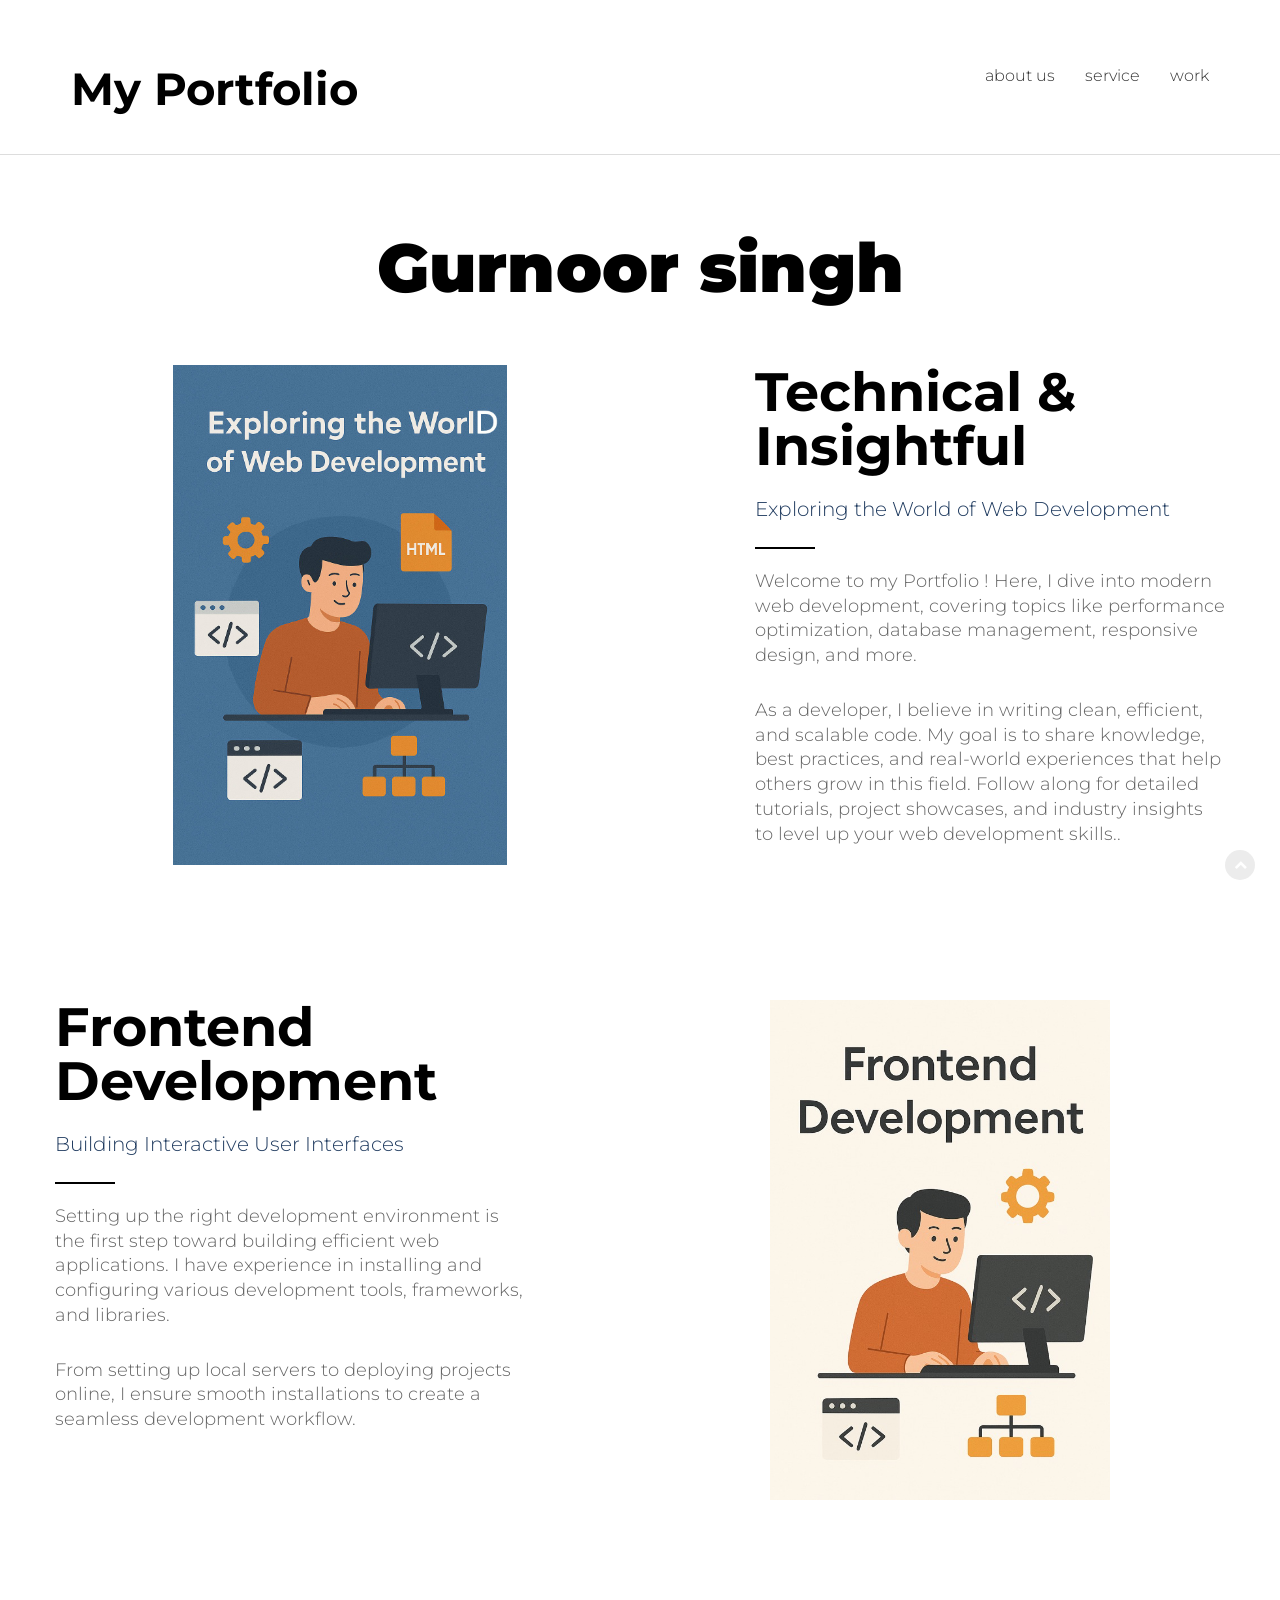
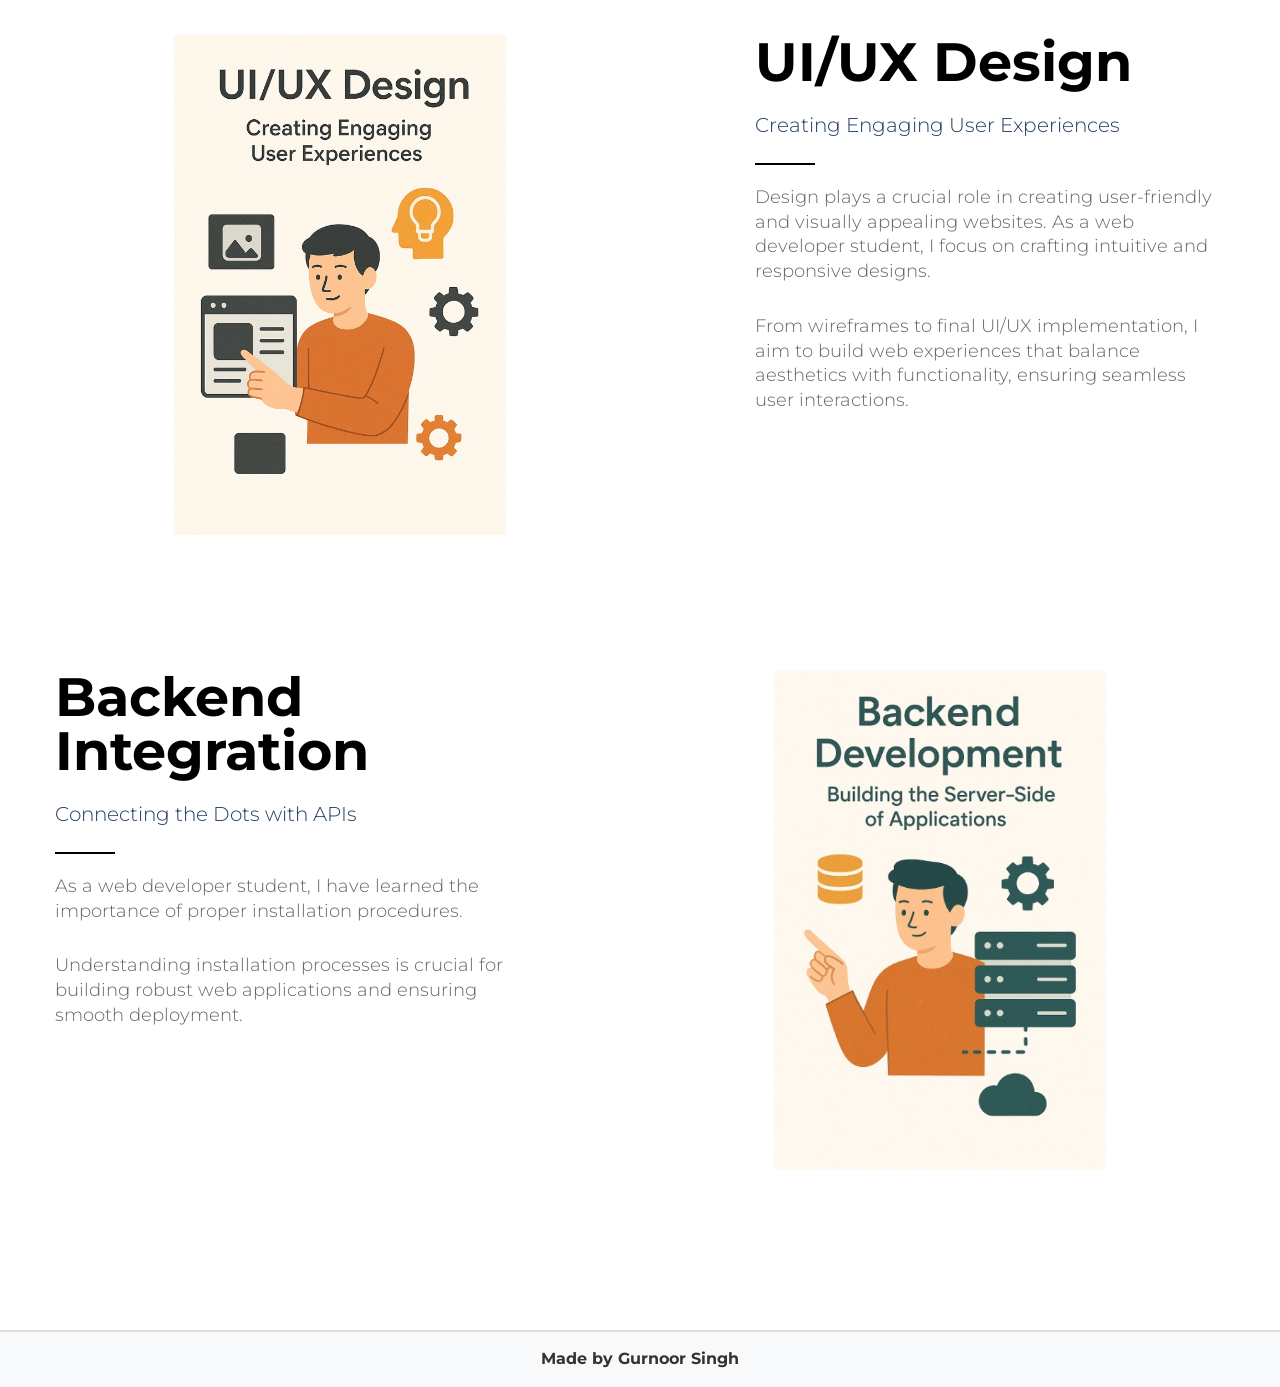
==== index.html @ 8ad8fe68 "inmitial command" ====
<!doctype html>
 <head>
        <meta charset="utf-8">
        <meta http-equiv="X-UA-Compatible" content="IE=edge,chrome=1">
        <title>My Portfolio</title>
        <meta name="description" content="">
        <meta name="viewport" content="width=device-width, initial-scale=1">
        <link rel="apple-touch-icon" href="apple-touch-icon.png">
        <link href="https://fonts.googleapis.com/css?family=Montserrat:400,700" rel="stylesheet">

        <link rel="stylesheet" href="assets/css/fonticons.css">
        <link rel="stylesheet" href="assets/css/slider-pro.css">
        <link rel="stylesheet" href="assets/css/font-awesome.min.css">
        <link rel="stylesheet" href="assets/css/bootstrap.min.css">
>
        <link rel="stylesheet" href="assets/css/plugins.css" />
        <link rel="stylesheet" href="assets/css/style.css">
       <link rel="stylesheet" href="assets/css/responsive.css" />

        <script src="assets/js/vendor/modernizr-2.8.3-respond-1.4.2.min.js"></script>
    </head>
    <body data-spy="scroll" data-target=".navbar-collapse">
       
        <div class='preloader'><div class='loaded'>&nbsp;</div></div>
        <header id="main_menu" class="header navbar-fixed-top">            
            <div class="main_menu_bg">
                <div class="container">
                    <div class="row">
                        <div class="nave_menu">
                            <nav class="navbar navbar-default" id="navmenu">
                                <div class="container-fluid">
                         
                                    <div class="navbar-header">
                                        <button type="button" class="navbar-toggle collapsed" data-toggle="collapse" data-target="#bs-example-navbar-collapse-1" aria-expanded="false">
                                            <span class="sr-only">Toggle navigation</span>
                                            <span class="icon-bar"></span>
                                            <span class="icon-bar"></span>
                                            <span class="icon-bar"></span>
                                        </button>
                                        <a class="navbar-brand" href="index.html">
                                            <h4>My Portfolio</h4>
                                        </a>
                                    </div>
                                   <div class="collapse navbar-collapse" id="bs-example-navbar-collapse-1">
                                        <ul class="nav navbar-nav navbar-right">
                                            <li><a href="aboutus.html">about us</a></li>
                                            <li><a href="service.html">service</a></li>
                                            <li><a href="work.html">work</a></li>
                                          
                                        </ul>    
                                    </div>

                                </div>
                            </nav>
                        </div>	
                    </div>

                </div>

            </div>
        </header> 

        <section id="blog" class="blog sections margin-top-120">
            <div class="container">
                <div class="row">
                    <div class="col-sm-12">
                        <div class="head_title text-center">
                            <h1>Gurnoor singh</h1>
                        </div>

                        <div class="row">

                         

                            <div class="main_blog_area"> 
                                <div class="single_blog_area">
                                    <div class="row">
                                        <div class="col-sm-6">
                                            <div class="signle_service_left" style="text-align: center;">
                                                <img src="assets/images/webdev.jpeg"  height="500" >
                                            </div>
                                        </div>
                                        <div class="col-sm-5 col-sm-push-1">
                                            <div class="single_service">
                                                <h2>Technical & Insightful</h2>
                                                <h5>Exploring the World of Web Development</h5>
                                                <div class="separator2"></div>
                                                <p>Welcome to my Portfolio ! Here, I dive into modern web development, covering topics like performance optimization, database management, responsive design, and more.  </p>

                                                <p>As a developer, I believe in writing clean, efficient, and scalable code. My goal is to share knowledge, best practices, and real-world experiences that help others grow in this field.

                                                    Follow along for detailed tutorials, project showcases, and industry insights to level up your web development skills..</p>

                                               
                                            </div>
                                        </div>
                                    </div>
                                </div>

                                <div class="single_blog_area  margin-top-80">
                                    <div class="row">

                                        <div class="col-sm-6 col-sm-push-6">
                                            <div class="signle_service_left" style="text-align: center;">
                                                <img src="assets/images/Front-end.jpeg"   height="500" alt="">
                                            </div>
                                        </div>

                                        <div class="col-sm-5 col-sm-pull-6">
                                            <div class="single_service">
                                                <h2>Frontend Development</h2>
                                                <h5>Building Interactive User Interfaces</h5>
                                                
                                               
                                                <div class="separator2"></div>
                                                <p>Setting up the right development environment is the first step toward building efficient web applications. I have experience in installing and configuring various development tools, frameworks, and libraries.</p>
                                        
                                                <p>From setting up local servers to deploying projects online, I ensure smooth installations to create a seamless development workflow.</p>
                                        
                                               
                                            </div>
                                        </div>
                                        

                                    </div>
                                </div>

                                <div class="single_blog_area margin-top-80">
                                    <div class="row">
                                        <div class="col-sm-6">
                                            <div class="signle_service_left" style="text-align: center;">
                                                <img src="assets/images/back-end.jpeg"  height="500" alt="">
                                            </div>
                                        </div>
                                        <div class="col-sm-5 col-sm-push-1">
                                            <div class="single_service">
                                                <h2>UI/UX Design</h2>
                                                <h5>Creating Engaging User Experiences</h5>
                                               
                                                <div class="separator2"></div>
                                                <p>Design plays a crucial role in creating user-friendly and visually appealing websites. As a web developer student, I focus on crafting intuitive and responsive designs.</p>
                                        
                                                <p>From wireframes to final UI/UX implementation, I aim to build web experiences that balance aesthetics with functionality, ensuring seamless user interactions.</p>
                                        
                                              
                                            </div>
                                        </div>
                                        
                                </div>


                                <div class="single_blog_area  margin-top-80">
                                    <div class="row">

                                        <div class="col-sm-6 col-sm-push-6">
                                            <div class="signle_service_left" style="text-align: center;">
                                                <img src="assets/images/back-end-2.jpeg"  height="500" alt="">
                                            </div>
                                        </div>

                                        <div class="col-sm-5 col-sm-pull-6">
                                            <div class="single_service">
                                                <h2>Backend Integration</h2>
                                                <h5>Connecting the Dots with APIs</h5>
                                                
                                                
                                                <div class="separator2"></div>
                                                <p>As a web developer student, I have learned the importance of proper installation procedures.</p>
                                        
                                                <p>Understanding installation processes is crucial for building robust web applications and ensuring smooth deployment.</p>
                                        
                                               
                                            </div>
                                        </div>
                                        

                                    </div>
                                </div>

                            </div>

                        </div>
                    </div>
                </div>
            </div>
        </section>


        <footer class="footer" style="background: #f8f9fa; color: #333; text-align: center; padding: 15px 0; font-size: 16px; border-top: 2px solid #ddd;">
            <p style="margin: 0; font-weight: bold; cursor: pointer;" onmouseover="this.style.color='#007bff'" onmouseout="this.style.color='#333'">
                Made by <b>Gurnoor Singh</b>
            </p>
        </footer>
   <div class="scrollup">
            <a href="#"><i class="fa fa-chevron-up"></i></a>
        </div>

        <script src="assets/js/vendor/jquery-1.11.2.min.js"></script>

        <script src="assets/js/vendor/bootstrap.min.js"></script>

        <script src="assets/js/jquery.easing.1.3.js"></script>

        <script src="assets/js/jquery.mixitup.min.js"></script>
        <script type="text/javascript">
            $('.blogmix').mixItUp();
        </script>

        <script src="assets/js/plugins.js"></script>

        <script src="assets/js/main.js"></script>

    </body>
</html>
---- assets/css/fonticons.css ----
@font-face {
	font-family: 'Linearicons-Free';
	src:url('../fonts/Linearicons-Free.eot?w118d');
	src:url('../fonts/Linearicons-Free.eot?#iefixw118d') format('embedded-opentype'),
		url('../fonts/Linearicons-Free.woff2?w118d') format('woff2'),
		url('../fonts/Linearicons-Free.woff?w118d') format('woff'),
		url('../fonts/Linearicons-Free.ttf?w118d') format('truetype'),
		url('../fonts/Linearicons-Free.svg?w118d#Linearicons-Free') format('svg');
	font-weight: normal;
	font-style: normal;
}

.lnr {
	font-family: 'Linearicons-Free';
	speak: none;
	font-style: normal;
	font-weight: normal;
	font-variant: normal;
	text-transform: none;
	line-height: 1;

	/* Better Font Rendering =========== */
	-webkit-font-smoothing: antialiased;
	-moz-osx-font-smoothing: grayscale;
}

.lnr-home:before {
	content: "\e800";
}
.lnr-apartment:before {
	content: "\e801";
}
.lnr-pencil:before {
	content: "\e802";
}
.lnr-magic-wand:before {
	content: "\e803";
}
.lnr-drop:before {
	content: "\e804";
}
.lnr-lighter:before {
	content: "\e805";
}
.lnr-poop:before {
	content: "\e806";
}
.lnr-sun:before {
	content: "\e807";
}
.lnr-moon:before {
	content: "\e808";
}
.lnr-cloud:before {
	content: "\e809";
}
.lnr-cloud-upload:before {
	content: "\e80a";
}
.lnr-cloud-download:before {
	content: "\e80b";
}
.lnr-cloud-sync:before {
	content: "\e80c";
}
.lnr-cloud-check:before {
	content: "\e80d";
}
.lnr-database:before {
	content: "\e80e";
}
.lnr-lock:before {
	content: "\e80f";
}
.lnr-cog:before {
	content: "\e810";
}
.lnr-trash:before {
	content: "\e811";
}
.lnr-dice:before {
	content: "\e812";
}
.lnr-heart:before {
	content: "\e813";
}
.lnr-star:before {
	content: "\e814";
}
.lnr-star-half:before {
	content: "\e815";
}
.lnr-star-empty:before {
	content: "\e816";
}
.lnr-flag:before {
	content: "\e817";
}
.lnr-envelope:before {
	content: "\e818";
}
.lnr-paperclip:before {
	content: "\e819";
}
.lnr-inbox:before {
	content: "\e81a";
}
.lnr-eye:before {
	content: "\e81b";
}
.lnr-printer:before {
	content: "\e81c";
}
.lnr-file-empty:before {
	content: "\e81d";
}
.lnr-file-add:before {
	content: "\e81e";
}
.lnr-enter:before {
	content: "\e81f";
}
.lnr-exit:before {
	content: "\e820";
}
.lnr-graduation-hat:before {
	content: "\e821";
}
.lnr-license:before {
	content: "\e822";
}
.lnr-music-note:before {
	content: "\e823";
}
.lnr-film-play:before {
	content: "\e824";
}
.lnr-camera-video:before {
	content: "\e825";
}
.lnr-camera:before {
	content: "\e826";
}
.lnr-picture:before {
	content: "\e827";
}
.lnr-book:before {
	content: "\e828";
}
.lnr-bookmark:before {
	content: "\e829";
}
.lnr-user:before {
	content: "\e82a";
}
.lnr-users:before {
	content: "\e82b";
}
.lnr-shirt:before {
	content: "\e82c";
}
.lnr-store:before {
	content: "\e82d";
}
.lnr-cart:before {
	content: "\e82e";
}
.lnr-tag:before {
	content: "\e82f";
}
.lnr-phone-handset:before {
	content: "\e830";
}
.lnr-phone:before {
	content: "\e831";
}
.lnr-pushpin:before {
	content: "\e832";
}
.lnr-map-marker:before {
	content: "\e833";
}
.lnr-map:before {
	content: "\e834";
}
.lnr-location:before {
	content: "\e835";
}
.lnr-calendar-full:before {
	content: "\e836";
}
.lnr-keyboard:before {
	content: "\e837";
}
.lnr-spell-check:before {
	content: "\e838";
}
.lnr-screen:before {
	content: "\e839";
}
.lnr-smartphone:before {
	content: "\e83a";
}
.lnr-tablet:before {
	content: "\e83b";
}
.lnr-laptop:before {
	content: "\e83c";
}
.lnr-laptop-phone:before {
	content: "\e83d";
}
.lnr-power-switch:before {
	content: "\e83e";
}
.lnr-bubble:before {
	content: "\e83f";
}
.lnr-heart-pulse:before {
	content: "\e840";
}
.lnr-construction:before {
	content: "\e841";
}
.lnr-pie-chart:before {
	content: "\e842";
}
.lnr-chart-bars:before {
	content: "\e843";
}
.lnr-gift:before {
	content: "\e844";
}
.lnr-diamond:before {
	content: "\e845";
}
.lnr-linearicons:before {
	content: "\e846";
}
.lnr-dinner:before {
	content: "\e847";
}
.lnr-coffee-cup:before {
	content: "\e848";
}
.lnr-leaf:before {
	content: "\e849";
}
.lnr-paw:before {
	content: "\e84a";
}
.lnr-rocket:before {
	content: "\e84b";
}
.lnr-briefcase:before {
	content: "\e84c";
}
.lnr-bus:before {
	content: "\e84d";
}
.lnr-car:before {
	content: "\e84e";
}
.lnr-train:before {
	content: "\e84f";
}
.lnr-bicycle:before {
	content: "\e850";
}
.lnr-wheelchair:before {
	content: "\e851";
}
.lnr-select:before {
	content: "\e852";
}
.lnr-earth:before {
	content: "\e853";
}
.lnr-smile:before {
	content: "\e854";
}
.lnr-sad:before {
	content: "\e855";
}
.lnr-neutral:before {
	content: "\e856";
}
.lnr-mustache:before {
	content: "\e857";
}
.lnr-alarm:before {
	content: "\e858";
}
.lnr-bullhorn:before {
	content: "\e859";
}
.lnr-volume-high:before {
	content: "\e85a";
}
.lnr-volume-medium:before {
	content: "\e85b";
}
.lnr-volume-low:before {
	content: "\e85c";
}
.lnr-volume:before {
	content: "\e85d";
}
.lnr-mic:before {
	content: "\e85e";
}
.lnr-hourglass:before {
	content: "\e85f";
}
.lnr-undo:before {
	content: "\e860";
}
.lnr-redo:before {
	content: "\e861";
}
.lnr-sync:before {
	content: "\e862";
}
.lnr-history:before {
	content: "\e863";
}
.lnr-clock:before {
	content: "\e864";
}
.lnr-download:before {
	content: "\e865";
}
.lnr-upload:before {
	content: "\e866";
}
.lnr-enter-down:before {
	content: "\e867";
}
.lnr-exit-up:before {
	content: "\e868";
}
.lnr-bug:before {
	content: "\e869";
}
.lnr-code:before {
	content: "\e86a";
}
.lnr-link:before {
	content: "\e86b";
}
.lnr-unlink:before {
	content: "\e86c";
}
.lnr-thumbs-up:before {
	content: "\e86d";
}
.lnr-thumbs-down:before {
	content: "\e86e";
}
.lnr-magnifier:before {
	content: "\e86f";
}
.lnr-cross:before {
	content: "\e870";
}
.lnr-menu:before {
	content: "\e871";
}
.lnr-list:before {
	content: "\e872";
}
.lnr-chevron-up:before {
	content: "\e873";
}
.lnr-chevron-down:before {
	content: "\e874";
}
.lnr-chevron-left:before {
	content: "\e875";
}
.lnr-chevron-right:before {
	content: "\e876";
}
.lnr-arrow-up:before {
	content: "\e877";
}
.lnr-arrow-down:before {
	content: "\e878";
}
.lnr-arrow-left:before {
	content: "\e879";
}
.lnr-arrow-right:before {
	content: "\e87a";
}
.lnr-move:before {
	content: "\e87b";
}
.lnr-warning:before {
	content: "\e87c";
}
.lnr-question-circle:before {
	content: "\e87d";
}
.lnr-menu-circle:before {
	content: "\e87e";
}
.lnr-checkmark-circle:before {
	content: "\e87f";
}
.lnr-cross-circle:before {
	content: "\e880";
}
.lnr-plus-circle:before {
	content: "\e881";
}
.lnr-circle-minus:before {
	content: "\e882";
}
.lnr-arrow-up-circle:before {
	content: "\e883";
}
.lnr-arrow-down-circle:before {
	content: "\e884";
}
.lnr-arrow-left-circle:before {
	content: "\e885";
}
.lnr-arrow-right-circle:before {
	content: "\e886";
}
.lnr-chevron-up-circle:before {
	content: "\e887";
}
.lnr-chevron-down-circle:before {
	content: "\e888";
}
.lnr-chevron-left-circle:before {
	content: "\e889";
}
.lnr-chevron-right-circle:before {
	content: "\e88a";
}
.lnr-crop:before {
	content: "\e88b";
}
.lnr-frame-expand:before {
	content: "\e88c";
}
.lnr-frame-contract:before {
	content: "\e88d";
}
.lnr-layers:before {
	content: "\e88e";
}
.lnr-funnel:before {
	content: "\e88f";
}
.lnr-text-format:before {
	content: "\e890";
}
.lnr-text-format-remove:before {
	content: "\e891";
}
.lnr-text-size:before {
	content: "\e892";
}
.lnr-bold:before {
	content: "\e893";
}
.lnr-italic:before {
	content: "\e894";
}
.lnr-underline:before {
	content: "\e895";
}
.lnr-strikethrough:before {
	content: "\e896";
}
.lnr-highlight:before {
	content: "\e897";
}
.lnr-text-align-left:before {
	content: "\e898";
}
.lnr-text-align-center:before {
	content: "\e899";
}
.lnr-text-align-right:before {
	content: "\e89a";
}
.lnr-text-align-justify:before {
	content: "\e89b";
}
.lnr-line-spacing:before {
	content: "\e89c";
}
.lnr-indent-increase:before {
	content: "\e89d";
}
.lnr-indent-decrease:before {
	content: "\e89e";
}
.lnr-pilcrow:before {
	content: "\e89f";
}
.lnr-direction-ltr:before {
	content: "\e8a0";
}
.lnr-direction-rtl:before {
	content: "\e8a1";
}
.lnr-page-break:before {
	content: "\e8a2";
}
.lnr-sort-alpha-asc:before {
	content: "\e8a3";
}
.lnr-sort-amount-asc:before {
	content: "\e8a4";
}
.lnr-hand:before {
	content: "\e8a5";
}
.lnr-pointer-up:before {
	content: "\e8a6";
}
.lnr-pointer-right:before {
	content: "\e8a7";
}
.lnr-pointer-down:before {
	content: "\e8a8";
}
.lnr-pointer-left:before {
	content: "\e8a9";
}
---- assets/css/slider-pro.css ----
/*!
*  - v1.2.5
* Homepage: http://bqworks.com/slider-pro/
* Author: bqworks
* Author URL: http://bqworks.com/
*/
/* Core
--------------------------------------------------*/
.slider-pro {
    position: relative;
    margin: 0 auto;
    -moz-box-sizing: content-box;
    box-sizing: content-box;
}

.sp-slides-container {
    position: relative;
}

.sp-mask {
    position: relative;
    overflow: hidden;
    height: 200px;
}

.sp-slides {
    position: relative;
    -webkit-backface-visibility: hidden;
    -webkit-perspective: 1000;
}

.sp-slide {
    position: absolute;
}

.sp-image-container {
    overflow: hidden;
}

.sp-image {
    position: relative;
    display: block;
    border: none;
}

.sp-no-js {
    overflow: hidden;
    max-width: 100%;
}

/* Thumbnails
--------------------------------------------------*/
.sp-thumbnails-container {
    position: relative;
    overflow: hidden;
}

.sp-top-thumbnails,
.sp-bottom-thumbnails  {
    left: 0;
    margin: 0 auto;
}

.sp-top-thumbnails {
    position: absolute;
    top: 0;
    margin-bottom: 4px;
}

.sp-bottom-thumbnails {
    margin-top: 4px;
}

.sp-left-thumbnails,
.sp-right-thumbnails {
    position: absolute;
    top: 0;
}

.sp-right-thumbnails {
    right: 0;
    margin-left: 4px;
}

.sp-left-thumbnails {
    left: 0;
    margin-right: 4px;
}

.sp-thumbnails {
    position: relative;
}

.sp-thumbnail {
    border: none;
}

.sp-thumbnail-container {
    position: relative;
    display: block;
    overflow: hidden;
    float: left;
    -moz-box-sizing: border-box;
    box-sizing: border-box;
}

/* Horizontal thumbnails
------------------------*/
.sp-top-thumbnails .sp-thumbnail-container,
.sp-bottom-thumbnails .sp-thumbnail-container {
    margin-left: 2px;
    margin-right: 2px;
}

.sp-top-thumbnails .sp-thumbnail-container:first-child,
.sp-bottom-thumbnails .sp-thumbnail-container:first-child {
    margin-left: 0;
}

.sp-top-thumbnails .sp-thumbnail-container:last-child,
.sp-bottom-thumbnails .sp-thumbnail-container:last-child {
    margin-right: 0;
}

/* Vertical thumbnails 
----------------------*/
.sp-left-thumbnails .sp-thumbnail-container,
.sp-right-thumbnails .sp-thumbnail-container {
    margin-top: 2px;
    margin-bottom: 2px;
}

.sp-left-thumbnails .sp-thumbnail-container:first-child,
.sp-right-thumbnails .sp-thumbnail-container:first-child {
    margin-top: 0;
}

.sp-left-thumbnails .sp-thumbnail-container:last-child,
.sp-right-thumbnails .sp-thumbnail-container:last-child {
    margin-bottom: 0;
}

/* Right thumbnails with pointer
--------------------------------*/
.sp-right-thumbnails.sp-has-pointer {
    margin-left: -13px;
}

.sp-right-thumbnails.sp-has-pointer .sp-thumbnail {
    position: absolute;
    left: 18px;
    margin-left: 0 !important;
}

.sp-right-thumbnails.sp-has-pointer .sp-selected-thumbnail:before {
    content: '';
    position: absolute;
    height: 100%;
    border-left: 5px solid #F00;
    left: 0;
    top: 0;
    margin-left: 13px;
}

.sp-right-thumbnails.sp-has-pointer .sp-selected-thumbnail:after {
    content: '';
    position: absolute;
    width: 0;
    height: 0;
    left: 0;
    top: 50%;
    margin-top: -8px;
    border-right: 13px solid #F00;
    border-top: 8px solid transparent;
    border-bottom: 8px solid transparent;
}

/* Left thumbnails with pointer
-------------------------------*/
.sp-left-thumbnails.sp-has-pointer {
    margin-right: -13px;
}

.sp-left-thumbnails.sp-has-pointer .sp-thumbnail {
    position: absolute;
    right: 18px;
}

.sp-left-thumbnails.sp-has-pointer .sp-selected-thumbnail:before {
    content: '';
    position: absolute;
    height: 100%;
    border-left: 5px solid #F00;
    right: 0;
    top: 0;
    margin-right: 13px;
}

.sp-left-thumbnails.sp-has-pointer .sp-selected-thumbnail:after {
    content: '';
    position: absolute;
    width: 0;
    height: 0;
    right: 0;
    top: 50%;
    margin-top: -8px;
    border-left: 13px solid #F00;
    border-top: 8px solid transparent;
    border-bottom: 8px solid transparent;
}

/* Bottom thumbnails with pointer
---------------------------------*/
.sp-bottom-thumbnails.sp-has-pointer {
    margin-top: -13px;
}

.sp-bottom-thumbnails.sp-has-pointer .sp-thumbnail {
    position: absolute;
    top: 18px;
    margin-top: 0 !important;
}

.sp-bottom-thumbnails.sp-has-pointer .sp-selected-thumbnail:before {
    content: '';
    position: absolute;
    width: 100%;
    border-bottom: 5px solid #F00;
    top: 0;
    margin-top: 13px;
}

.sp-bottom-thumbnails.sp-has-pointer .sp-selected-thumbnail:after {
    content: '';
    position: absolute;
    width: 0;
    height: 0;
    left: 50%;
    top: 0;
    margin-left: -8px;
    border-bottom: 13px solid #F00;
    border-left: 8px solid transparent;
    border-right: 8px solid transparent;
}

/* Top thumbnails with pointer
------------------------------*/
.sp-top-thumbnails.sp-has-pointer {
    margin-bottom: -13px;
}

.sp-top-thumbnails.sp-has-pointer .sp-thumbnail {
    position: absolute;
    bottom: 18px;
}

.sp-top-thumbnails.sp-has-pointer .sp-selected-thumbnail:before {
    content: '';
    position: absolute;
    width: 100%;
    border-bottom: 5px solid #F00;
    bottom: 0;
    margin-bottom: 13px;
}

.sp-top-thumbnails.sp-has-pointer .sp-selected-thumbnail:after {
    content: '';
    position: absolute;
    width: 0;
    height: 0;
    left: 50%;
    bottom: 0;
    margin-left: -8px;
    border-top: 13px solid #F00;
    border-left: 8px solid transparent;
    border-right: 8px solid transparent;
}

/* Layers
--------------------------------------------------*/
.sp-layer {
    position: absolute;
    margin: 0;
    box-sizing: border-box;
    -moz-box-sizing: border-box;
    -webkit-box-sizing: border-box;
    -webkit-font-smoothing: subpixel-antialiased;
    -webkit-backface-visibility: hidden;
}

.sp-black {
    color: #FFF;
    background: rgb(0, 0, 0);
    background: rgba(0, 0, 0, 0.7);
}

.sp-white {
    color: #000;
    background: rgb(255, 255, 255);
    background: rgba(255, 255, 255, 0.7);
}

.sp-rounded {
    border-radius: 10px;
}

.sp-padding {
    padding: 10px;
}

/* Touch Swipe
--------------------------------------------------*/
.sp-grab {
    cursor: url(images/openhand.cur), move;
}

.sp-grabbing {
    cursor: url(images/closedhand.cur), move;
}

.sp-selectable {
    cursor: default;
}

/* Caption
--------------------------------------------------*/
.sp-caption-container {
    text-align: center;
    margin-top: 10px;
}

/* Full Screen
--------------------------------------------------*/
.sp-full-screen {
    margin: 0 !important;
    background-color: #000;
}

.sp-full-screen-button {
    position: absolute;
    top: 5px;
    right: 10px;
    font-size: 30px;
    line-height: 1;
    cursor: pointer;
    -webkit-transform: rotate(45deg);
    -ms-transform: rotate(45deg);
    transform: rotate(45deg);
}

.sp-full-screen-button:before {
    content: '\2195';
}

.sp-fade-full-screen {
    opacity: 0;
    -webkit-transition: opacity 0.5s;
    transition: opacity 0.5s;
}

.slider-pro:hover .sp-fade-full-screen {
    opacity: 1;
}

/* Buttons
--------------------------------------------------*/
.sp-buttons {
    position: relative;
    width: 100%;
    text-align: center;
    padding-top: 40px;
}

.sp-button {
    width: 10px;
    height: 10px;
    border: 2px solid #000;
    border-radius: 50%;
    margin: 4px;
    display: inline-block;
    -moz-box-sizing: border-box;
    -webkit-box-sizing: border-box;
    box-sizing: border-box;
    cursor: pointer;
}

.sp-selected-button {
    background-color: #000;
}

@media only screen and (min-width: 768px) and (max-width: 1024px) {
    .sp-button {
        width: 14px;
        height: 14px;
    }
}

@media only screen and (min-width: 568px) and (max-width: 768px) {
    .sp-button {
        width: 16px;
        height: 16px;
    }
}

@media only screen and (min-width: 320px) and (max-width: 568px) {
    .sp-button {
        width: 18px;
        height: 18px;
    }
}

/* Arrows
--------------------------------------------------*/
.sp-arrows {
    position: absolute;
}

.sp-fade-arrows {
    opacity: 0;
    -webkit-transition: opacity 0.5s;
    transition: opacity 0.5s;
}

.sp-slides-container:hover .sp-fade-arrows {
    opacity: 1;
}

.sp-horizontal .sp-arrows {
    width: 100%;
    left: 0;
    top: 50%;
    margin-top: -15px;
}

.sp-vertical .sp-arrows {
    height: 100%;
    left: 50%;
    top: 0;
    margin-left: -10px;
}

.sp-arrow {
    position: absolute;
    display: block;
    width: 20px;
    height: 30px;
    cursor: pointer;
}

.sp-vertical .sp-arrow {
    -webkit-transform: rotate(90deg);
    -ms-transform: rotate(90deg);
    transform: rotate(90deg);
}

.sp-horizontal .sp-previous-arrow {
    left: 20px;
}

.sp-horizontal .sp-next-arrow {
    right: 20px;
}

.sp-vertical .sp-previous-arrow {
    top: 20px;
}

.sp-vertical .sp-next-arrow {
    bottom: 20px;
}

.sp-previous-arrow:before,
.sp-previous-arrow:after,
.sp-next-arrow:before,
.sp-next-arrow:after {
    content: '';
    position: absolute;
    width: 50%;
    height: 50%;
    background-color: #FFF;
}

.sp-previous-arrow:before {
    left: 30%;
    top: 0;
    -webkit-transform: skew(145deg, 0deg);
    -ms-transform: skew(145deg, 0deg);
    transform: skew(145deg, 0deg);
}

.sp-previous-arrow:after {
    left: 30%;
    top: 50%;
    -webkit-transform: skew(-145deg, 0deg);
    -ms-transform: skew(-145deg, 0deg);
    transform: skew(-145deg, 0deg);
}

.sp-next-arrow:before {
    right: 30%;
    top: 0;
    -webkit-transform: skew(35deg, 0deg);
    -ms-transform: skew(35deg, 0deg);
    transform: skew(35deg, 0deg);
}

.sp-next-arrow:after {
    right: 30%;
    top: 50%;
    -webkit-transform: skew(-35deg, 0deg);
    -ms-transform: skew(-35deg, 0deg);
    transform: skew(-35deg, 0deg);
}

.ie8 .sp-arrow,
.ie7 .sp-arrow {
    width: 0;
    height: 0;
}

.ie8 .sp-arrow:before,
.ie8 .sp-arrow:after,
.ie7 .sp-arrow:before,
.ie7 .sp-arrow:after {
    content: none;
}

.ie8.sp-horizontal .sp-previous-arrow,
.ie7.sp-horizontal .sp-previous-arrow {
    border-right: 20px solid #FFF;
    border-top: 20px solid transparent;
    border-bottom: 20px solid transparent;
}

.ie8.sp-horizontal .sp-next-arrow,
.ie7.sp-horizontal .sp-next-arrow {
    border-left: 20px solid #FFF;
    border-top: 20px solid transparent;
    border-bottom: 20px solid transparent;
}

.ie8.sp-vertical .sp-previous-arrow,
.ie7.sp-vertical .sp-previous-arrow {
    border-bottom: 20px solid #FFF;
    border-left: 20px solid transparent;
    border-right: 20px solid transparent;
}

.ie8.sp-vertical .sp-next-arrow,
.ie7.sp-vertical .sp-next-arrow {
    border-top: 20px solid #FFF;
    border-left: 20px solid transparent;
    border-right: 20px solid transparent;
}

/* Thumbnail Arrows
--------------------------------------------------*/
.sp-thumbnail-arrows {
    position: absolute;
}

.sp-fade-thumbnail-arrows {
    opacity: 0;
    -webkit-transition: opacity 0.5s;
    transition: opacity 0.5s;
}

.sp-thumbnails-container:hover .sp-fade-thumbnail-arrows {
    opacity: 1;
}

.sp-top-thumbnails .sp-thumbnail-arrows,
.sp-bottom-thumbnails .sp-thumbnail-arrows {
    width: 100%;
    top: 50%;
    left: 0;
    margin-top: -12px;
}

.sp-left-thumbnails .sp-thumbnail-arrows,
.sp-right-thumbnails .sp-thumbnail-arrows {
    height: 100%;
    top: 0;
    left: 50%;
    margin-left: -7px;
}

.sp-thumbnail-arrow {
    position: absolute;
    display: block;
    width: 15px;
    height: 25px;
    cursor: pointer;
}

.sp-left-thumbnails .sp-thumbnail-arrows .sp-thumbnail-arrow,
.sp-right-thumbnails .sp-thumbnail-arrows .sp-thumbnail-arrow {
    -webkit-transform: rotate(90deg);
    -ms-transform: rotate(90deg);
    transform: rotate(90deg);
}

.sp-top-thumbnails .sp-previous-thumbnail-arrow,
.sp-bottom-thumbnails .sp-previous-thumbnail-arrow {
    left: 0px;
}

.sp-top-thumbnails .sp-next-thumbnail-arrow,
.sp-bottom-thumbnails .sp-next-thumbnail-arrow {
    right: 0px;
}

.sp-left-thumbnails .sp-previous-thumbnail-arrow,
.sp-right-thumbnails .sp-previous-thumbnail-arrow {
    top: 0px;
}

.sp-left-thumbnails .sp-next-thumbnail-arrow,
.sp-right-thumbnails .sp-next-thumbnail-arrow {
    bottom: 0px;
}

.sp-previous-thumbnail-arrow:before,
.sp-previous-thumbnail-arrow:after,
.sp-next-thumbnail-arrow:before,
.sp-next-thumbnail-arrow:after {
    content: '';
    position: absolute;
    width: 50%;
    height: 50%;
    background-color: #FFF;
}

.sp-previous-thumbnail-arrow:before {
    left: 30%;
    top: 0;
    -webkit-transform: skew(145deg, 0deg);
    -ms-transform: skew(145deg, 0deg);
    transform: skew(145deg, 0deg);
}

.sp-previous-thumbnail-arrow:after {
    left: 30%;
    top: 50%;
    -webkit-transform: skew(-145deg, 0deg);
    -ms-transform: skew(-145deg, 0deg);
    transform: skew(-145deg, 0deg);
}

.sp-next-thumbnail-arrow:before {
    right: 30%;
    top: 0;
    -webkit-transform: skew(35deg, 0deg);
    -ms-transform: skew(35deg, 0deg);
    transform: skew(35deg, 0deg);
}

.sp-next-thumbnail-arrow:after {
    right: 30%;
    top: 50%;
    -webkit-transform: skew(-35deg, 0deg);
    -ms-transform: skew(-35deg, 0deg);
    transform: skew(-35deg, 0deg);
}

.ie8 .sp-thumbnail-arrow,
.ie7 .sp-thumbnail-arrow {
    width: 0;
    height: 0;
}

.ie8 .sp-thumbnail-arrow:before,
.ie8 .sp-thumbnail-arrow:after,
.ie7 .sp-thumbnail-arrow:before,
.ie7 .sp-thumbnail-arrow:after {
    content: none;
}

.ie8 .sp-top-thumbnails .sp-previous-thumbnail-arrow,
.ie8 .sp-bottom-thumbnails .sp-previous-thumbnail-arrow,
.ie7 .sp-top-thumbnails .sp-previous-thumbnail-arrow,
.ie7 .sp-bottom-thumbnails .sp-previous-thumbnail-arrow {
    border-right: 12px solid #FFF;
    border-top: 12px solid transparent;
    border-bottom: 12px solid transparent;
}

.ie8 .sp-top-thumbnails .sp-next-thumbnail-arrow,
.ie8 .sp-bottom-thumbnails .sp-next-thumbnail-arrow,
.ie7 .sp-top-thumbnails .sp-next-thumbnail-arrow,
.ie7 .sp-bottom-thumbnails .sp-next-thumbnail-arrow {
    border-left: 12px solid #FFF;
    border-top: 12px solid transparent;
    border-bottom: 12px solid transparent;
}

.ie8 .sp-left-thumbnails .sp-previous-thumbnail-arrow,
.ie8 .sp-right-thumbnails .sp-previous-thumbnail-arrow,
.ie7 .sp-left-thumbnails .sp-previous-thumbnail-arrow,
.ie7 .sp-right-thumbnails .sp-previous-thumbnail-arrow {
    border-bottom: 12px solid #FFF;
    border-left: 12px solid transparent;
    border-right: 12px solid transparent;
}

.ie8 .sp-left-thumbnails .sp-next-thumbnail-arrow,
.ie8 .sp-right-thumbnails .sp-next-thumbnail-arrow,
.ie7 .sp-left-thumbnails .sp-next-thumbnail-arrow,
.ie7 .sp-right-thumbnails .sp-next-thumbnail-arrow {
    border-top: 12px solid #FFF;
    border-left: 12px solid transparent;
    border-right: 12px solid transparent;
}

/* Video
--------------------------------------------------*/
a.sp-video {
    text-decoration: none;
}

a.sp-video img {
    -webkit-backface-visibility: hidden;
    border: none;
}

a.sp-video:after {
    content: '\25B6';
    position: absolute;
    width: 45px;
    padding-left: 5px;
    height: 50px;
    border: 2px solid #FFF;
    text-align: center;
    font-size: 30px;
    border-radius: 30px;
    top: 0;
    color: #FFF;
    bottom: 0;
    left: 0;
    right: 0;
    background-color: rgba(0, 0, 0, 0.2);
    margin: auto;
    line-height: 52px;
}

/* CSS for preventing styling issues in WordPress
--------------------------------------------------*/
.slider-pro img.sp-image,
.slider-pro img.sp-thumbnail {
    max-width: none;
    max-height: none;
    border: none !important;
    border-radius: 0 !important;
    padding: 0 !important;
    -webkit-box-shadow: none !important;
    -mox-box-shadow: none !important;
    box-shadow: none !important;
    transition: none;
    -moz-transition: none;
    -webkit-transition: none;
    -o-transition: none;
}

.slider-pro a {
    position: static;
    transition: none !important;
    -moz-transition: none !important;
    -webkit-transition: none !important;
    -o-transition: none !important;
}

.slider-pro iframe,
.slider-pro object,
.slider-pro video,
.slider-pro embed,
.slider-pro canvas {
    max-width: none;
    max-height: none;
}

.slider-pro p.sp-layer {
/*    font-size: 14px;
    line-height: 1.4;
    margin: 0;*/
}

.slider-pro h1.sp-layer {
    font-size: 32px;
    line-height: 1.4;
    margin: 0;
}

.slider-pro h2.sp-layer {
    font-size: 24px;
    line-height: 1.4;
    margin: 0;
}

.slider-pro h3.sp-layer {
    font-size: 19px;
    line-height: 1.4;
    margin: 0;
}

.slider-pro h4.sp-layer {
    font-size: 2.5rem;
    line-height: 2.5;
    margin: 0;
}

.slider-pro h5.sp-layer {
    font-size: 13px;
    line-height: 1.4;
    margin: 0;
}

.slider-pro h6.sp-layer {
    font-size: 11px;
    line-height: 1.4;
    margin: 0;
}

.slider-pro img.sp-layer {
    border: none;
}
---- assets/css/style.css ----
/*
Author: Bootstrapthemes
Author URI: http://bootstrapthemes.co
*/
/* ==========================================================================
   Author's custom styles
   ========================================================================== */
html,
body {
    background-color: #fff;
    font-size: 18px;
    color: #656565;
    width: 100%;
    padding: 0;
    margin-left: 0;
    margin-right: 0;
    font-family: 'Montserrat', sans-serif;
    font-weight: 300;
}
.preloader {
    position: fixed;
    top: 0;
    left: 0;
    right: 0;
    bottom: 0;
    background-color: #fefefe;
    z-index: 99999;
    height: 100%;
    width: 100%;
    overflow: hidden !important;
}
.loaded {
    width: 60px;
    height: 60px;
    position: absolute;
    left: 50%;
    top: 50%;
    background-image: url(../images/loading.gif);
    background-repeat: no-repeat;
    background-position: center;
    -moz-background-size: cover;
    background-size: cover;
    margin: -20px 0 0 -20px;
}
img {
    -moz-user-select: none;
    -webkit-user-select: none;
    -ms-user-select: none;
    user-select: none;
    -webkit-user-drag: none;
    user-drag: none;
}
a,
a:hover,
a:active,
a:focus {
    text-decoration: none;
    outline: none;
}
a,
button,
a span {
    -webkit-transition: 0.2s ease-in-out;
    -o-transition: 0.2s ease-in-out;
    transition: 0.2s ease-in-out;
}
.btn.extra-width {
    padding: 13px 40px;
}
.btn:focus,
.btn:active {
    outline: inherit;
}
*,
*:before,
*:after {
    -webkit-box-sizing: border-box;
    -moz-box-sizing: border-box;
    box-sizing: border-box;
    /*    direction: rtl;*/
}
p {
    margin: 0 0 15px;
}
a{}
.clear {
    clear: both;
}
img {
    max-width: 100%;
}
textarea,
input[type="text"],
input[type="password"],
input[type="datetime"],
input[type="datetime-local"],
input[type="date"],
input[type="month"],
input[type="time"],
input[type="week"],
input[type="number"],
input[type="email"],
input[type="url"],
input[type="search"],
input[type="tel"],
input[type="color"],
.uneditable-input {
    outline: none;
}
.form-control {
    border: 1px solid rgba(0, 0, 0, 0.08);
    font-size: 16px;
    height: 45px;
}
.form-control {
    display: inline-block;
    width: 60%;
    height: 35px;
    padding: 6px 25px;
    font-size: 14px;
    line-height: 1.42857143;
    color: #fff;
    background-color: #182e4c;
    background-image: none;
    border: 0px solid #ccc;
    border-radius: 30px;
    -webkit-box-shadow: inset 0 1px 1px rgba(0,0,0,.075);
    box-shadow: inset 0 1px 1px rgba(0,0,0,.075);
    -webkit-transition: border-color ease-in-out .15s,-webkit-box-shadow ease-in-out .15s;
    -o-transition: border-color ease-in-out .15s,box-shadow ease-in-out .15s;
    transition: border-color ease-in-out .15s,box-shadow ease-in-out .15s;
}
.form-control:focus {
    border-color: #5e9a28;
}

h1,
h2,
h3,
h4,
h5,
h6 {
    margin: 0;
    color:#000000;
}
h4,
h5 {
    font-weight: 300;
    margin: 0;
    line-height: 2rem;
}
h1 {
    font-size: 3.75rem;
    font-family: 'Montserrat', sans-serif;
    font-weight: 900;
}
h2 {
    font-size:3rem;
    line-height: 3rem;
    font-family: 'Montserrat', sans-serif;
    font-weight: 700;
}
h3 {
    font-size:1.875rem;
    line-height: 2.5rem;
    font-family: 'Montserrat', sans-serif;
    font-weight: 300;
}
h4 {
    font-size: 2.5rem;
    line-height: 2.5rem;
    font-family: 'Montserrat', sans-serif;
    font-weight: 700;
}
h5 {
    font-size: 1.125rem;
    margin-bottom: 1rem;
    margin-top: 1rem;
    color:#223d61;
}
h6 {
    font-size: 1rem;
    margin-bottom: .9rem;
}
p {
    line-height: 1.375rem;
    margin-bottom:30px;
}
p:last-child {
    margin-bottom: 0px;
}
.text {
    color: #333333;
}
.coloricon i {
    color: #5e9a28;
}
.colorsbg{
    background:#FFE1BD ;
}
.whitetext {
    color: #fff;
}
.blackbg{
    background: #000;
}
.lightbg {
    background-color: #f9f9f9;
}
.transition {
    -webkit-transition: all 300ms linear;
    -moz-transition: all 300ms linear;
    -o-transition: all 300ms linear;
    -ms-transition: all 300ms linear;
    transition: all 300ms linear;
}


/*
Section
*/
.sections {
    padding-top:85px;
    padding-bottom: 105px;
    overflow: hidden;
}
.sections.footer {
    padding-bottom: 80px;
}
section .subtitle h5 {
    margin-top: 10px;
    font-size: 1.3rem;
}
.parallax-section {
    max-width: 100%;
    color: #ffffff;
}
section .title-half h2 {
    font-size: 3rem;
    line-height: 4rem;
    font-weight: 300;
    margin-bottom: 1.4rem;
}
section .subtitle-half h5 {
    font-weight: 100;
    font-size: 17px;
}
ul{
    margin:0;
    padding:0;
    list-style:none;
}

.heading {
    margin-bottom: 4rem;
}
.overlay {
    background-color: rgba(0, 0, 0, 0.75);
    width: 100%;
    height: 100%;
    position: absolute;
    left:0;
    top:0;
}
.home-overlay {
    background-color:rgba(255, 225, 189, 0.9);
    width: 100%;
    height:100%;
    position: absolute;
    left:0;
    top:0;
}
.home-overlay-fluid {
    background-color: rgba(41, 41, 41, 0.68);
    width: 80%;
    margin: auto;
}
.overlay-img {
    background: rgba(0, 0, 0, 0.3);
    width: 100%;
    padding-top: 100px;
    padding-bottom: 100px;
    color: #ffffff;
}
.no-padding {
    padding: 0 !important;
    margin:0 !important;
}
.fluid-blocks-col {
    padding: 70px 40px 0 80px;
}
.fluid-blocks-col-right {
    padding: 70px 80px 0 40px;
}
/*
Separator
*/
.separator {
    height: 2px;
    width: 60px;
    margin: 20px auto;
    background: #000;;
}
.separator2 {
    height: 2px;
    width: 60px;
    margin:20px 0px;
    background: #000;
}
.separator3 {
    height: 2px;
    width: 50px;
    margin:10px auto;
    background: #fff;
}
.separator4 {
    height: 2px;
    width: 30px;
    margin:20px 0px;
    background: #5e9a28;
}
/*section:nth-of-type(odd) {
    background-color: #F9F9F9;
}*/
/*
Button
*/
.btn-primary.active.focus,
.btn-primary.active:focus,
.btn-primary.active:hover,
.btn-primary:active.focus,
.btn-primary:active:focus,
.btn-primary:active:hover,
.open > .dropdown-toggle.btn-primary.focus,
.open > .dropdown-toggle.btn-primary:focus,
.open > .dropdown-toggle.btn-primary:hover,
.btn-primary.focus,
.btn-primary:focus,
.btn-primary.disabled,
.btn-primary.disabled:hover {
    color: #ffffff;
    background-color: #522bac;
    border-color: #522bac;
}

.btn {
    display: inline-block;
    min-width: 180px;
    padding: .4em;
    height: 45px;
    text-align: center;
    color: #fff;
    letter-spacing: 1px;
    margin: 0;
    font-size: 1.125rem;
    border-radius: 50px;
    margin-top: 20px;
    background-color: #000;
    transition: .5s; 
    border:1px solid #000;

}
.btn:hover {
    background-color:#ffcb93;
    color: #000;
    text-decoration: none;
    border:1px solid #ffcb93;
}
.btn-default {
    color: #333;
    background-color: #fff;
    border-color: #ccc;
}
.btn-default:hover {
    color: #333;
    background-color: #fff;
    border-color:#000;
}

/*
Extra height css
*/
.margin-top-20 {
    margin-top: 20px;
}
.margin-bottom-20 {
    margin-bottom: 20px;
}
.margin-top-40 {
    margin-top: 40px;
}
.margin-bottom-40 {
    margin-bottom: 40px;
}
.margin-top-60 {
    margin-top: 60px;
}
.margin-top-80 {
    margin-top: 80px;
}
.margin-top-120 {
    margin-top: 120px;
}
.margin-80 {
    margin-top: 80px;
    margin-bottom: 80px;
}
.margin-bottom-60 {
    margin-bottom: 60px;
}

.margin-bottom-80 {
    margin-bottom: 80px;
}
.padding-top-20 {
    padding-top: 1.33rem;
}
.padding-bottom-20 {
    padding-bottom: 1.33rem;
}
.padding-top-40 {
    padding-top: 2.66rem;
}
.padding-bottom-40 {
    padding-bottom: 2.66rem;
}
.padding-top-60 {
    padding-top: 5rem;
}
.padding-bottom-60 {
    padding-bottom: 5rem;
}
.padding-bottom-0 {
    padding-bottom: 0;
}
/*padding*/
.padding-twenty {
    padding: 10px 0;
}
.padding-fourty {
    padding: 20px 0;
}
.padding-sixty {
    padding: 30px 0;
}
.padding-eighty {
    padding: 40px 0;
}
h1 span {
    color: #5e9a28;
    font-weight: 400;
}

/*for placeholder changes*/

input::-webkit-input-placeholder {
    color: #555555;
}
input::-moz-placeholder {
    color: #555555;
}
input::-ms-input-placeholder {
    color: #555555;
}

/*for image bg*/


/*.img-bg{
  background: url(../images/home-msg.jpg) no-repeat center top fixed;
  background-size
  -moz-background-size: cover;
  -webkit-background-size: cover;
  -o-background-size: cover;
  background-size: cover;
  width: 100%;
  overflow: hidden;
}*/
/* navbar section */
.menu-scroll {
    padding-top: 0px;
    padding-bottom: 0px;
    position: fixed;
    top: 0; 
    left: 0; 
    right: 0; 
    z-index: 300;
    box-shadow: 0 6px 12px rgba(0, 0, 0, .175);
    -webkit-box-shadow: 0 6px 12px rgba(0, 0, 0, .175);
    background-color:#fff;
    -webkit-transition:all .3s;
    -moz-transition:all .3s;
    transition:all .3s;
    height: 80px;
    /*    background-color: transparent;
        -webkit-transition: background .5s ease-in-out,padding .5s ease-in-out;
        -moz-transition: background .5s ease-in-out,padding .5s ease-in-out;
        transition: background .5s ease-in-out,padding .5s ease-in-out;*/

}

.menu-scroll .main_menu_bg{
    margin-top: 0px;
    background-color: transparent;
    height: 80px;
}
.menu-scroll .main_menu_bg .nave_menu {
    margin-top:0px;
}
.main_menu_bg{
    margin-top: 0px;
    background-color: #fff;
    border-bottom: 1px solid #ddd;
    height: 155px;
    transition: all 0.3s;
}
.main_menu_bg .navbar-default {
    background-color: transparent; 
    border-color: transparent; 
    transition: all .3s;
    margin: 15px auto;
}
.navbar-default .navbar-nav>li>a:hover, .navbar-default .navbar-nav>li>a:focus{
    color:#000000;
}
.main_menu_bg .nave_menu {
    margin-top:50px;
    transition: all 0.6s;
}

.main_menu_bg .navbar-default .navbar-nav>.active>a, .navbar-default .navbar-nav>.active>a:hover, .navbar-default .navbar-nav>.active>a:focus{
    color: #000000;
    background:url(../images/line.png) no-repeat scroll 15px 40px;
}

.main_menu_bg .navbar-nav>li>a {
    padding-top: 15px;
    padding-bottom: 20px;
    font-size: 0.875rem;
    color: #333;
}
.navbar-brand>img {
    max-width: 80%;
}
.navbar-default .navbar-nav>.open>a, .navbar-default .navbar-nav>.open>a:hover, .navbar-default .navbar-nav>.open>a:focus{
    background-color:transparent;
    color:#ffe1bd;

}
.dropdown-menu>li>a{
    line-height: 4;
}
/*.navbar-nav>li>.dropdown-menu{
    margin-top:20px;
}*/


/*home section*/
.main_home{
    margin-top:85px;
    padding: 140px 0px;
    position: relative;

}
.main_home h1{
    color: #fff;
    padding-bottom: 25px;
}
.main_home p.subtitle{
    color: #000;
    padding-bottom: 25px;
    font-size:1.5rem;
    line-height: 2rem;
    margin:0 auto;
}
.main_home_slider{
    margin-top:70px;
}
.single_home_slider{
    margin-top:70px;
    background:url(../images/homebg.jpg) no-repeat top center;
    position: relative;
}
.main_home_slider .owl-controls{
    position: absolute;
    right:1%;
    top:50%;
    z-index: 99;
}
.home .owl-theme .owl-dots .owl-dot {
    display: block;
    zoom: 1;
}

.owl-theme .owl-dots .owl-dot.active span, .owl-theme .owl-dots .owl-dot:hover span {
    background: #fff;
    border:0;
}
.owl-theme .owl-dots .owl-dot span {
    width: 10px;
    height: 10px;
    margin: 2px 10px;
    background: transparent;
    border:1px solid #000;
    display: inline-block;
    -webkit-backface-visibility: visible;
    -webkit-transition: opacity 200ms ease;
    -moz-transition: opacity 200ms ease;
    -ms-transition: opacity 200ms ease;
    -o-transition: opacity 200ms ease;
    transition: opacity 200ms ease;
    -webkit-border-radius: 0px; 
    -moz-border-radius: 0px;
    border-radius: 0px;
    transform: rotate(45deg);
}


/*========================================================================
service section css
==========================================================================*/
.head_title{
    margin-bottom:60px;
}
.head_title h2{
    font-size:3.125rem;
    color:#223d61;
}
.head_title p{
    font-size:1rem;
}


/*=======================================================================
                        Work sectin style
=========================================================================*/
.main_mix_content{
    overflow: hidden;
}
.main_mix_content .single_mixi_portfolio{
    margin-bottom:30px;
}


/*====================================================================
 Team section Style
======================================================================*/

.main_team_area .single_team .team img{
    margin-bottom:20px;
    width:168px;
    height: 168px;
    margin:20px auto;
}
.main_team_area .owl-controls{
    margin-top:50px;
}
.main_team_area .owl-nav{
    position: absolute;
    top:15%;

}
.main_team_area .owl-carousel .owl-controls .owl-nav .owl-prev{
    float: left;
    position: absolute;
}
.main_team_area .owl-carousel .owl-controls .owl-nav .owl-next {
    float: right !important;
    position: relative;
    right:-1350%;
}
.main_team_area .owl-theme .owl-nav [class*='owl-'] {
    color: black;
    font-size: 3rem;
    margin: 5px;
    padding: 4px 7px;
    background: transparent;
}
.main_team_area .owl-theme .owl-nav [class*='owl-']:hover {
    background: transparent;
    color: white;
}


/*===================================================================
                    Clients Section Style
=====================================================================*/
.single_left_text{
}
.slider-pro .sp-slides.sps_slider{
    height: 200px !important;
}
.slider-pro p.sp-layer.right_sp_layer {
    padding-top: 40px;
}

/*===================================================================
                    Contact section style
=======================================================================*/
.contact{
    background: url(../images/tuchbg.jpg) no-repeat top center;
    background-size: cover;
    position: relative;
}

.main_contact .head_title.whitetext h1{
    color:#fff;
}
.main_contact label{
    font-family: 'Montserrat', sans-serif;
    font-size:1.125rem;
    font-weight: 300;
    margin-bottom:10px;
}
.main_contact .form-control {
    display: inline-block;
    width: 100%;
    height: 50px;
    padding: 6px 25px;
    font-size: 14px;
    line-height: 1.42857143;
    color: #fff;
    background-color: transparent; 
    background-image: none;
    border-top: 1px solid #555;
    border-radius: 0px;
    -webkit-box-shadow: inset 0 0px 0px rgba(0,0,0,.075);
    box-shadow: inset 0 0px 0px rgba(0,0,0,.075);
    -webkit-transition: border-color ease-in-out .15s,-webkit-box-shadow ease-in-out .15s;
    -o-transition: border-color ease-in-out .15s,box-shadow ease-in-out .15s;
    transition: border-color ease-in-out .15s,box-shadow ease-in-out .15s;
}

.main_contact .single_contant_left input[type="submit"]{

}

.main_contact textarea.form-control {
    height: auto;
    border-bottom: 1px solid #333;
}

.main_contact .single_message_right_info{
    display: inline-block;
    width: 100%;
    margin-top: 65px;
}

.single_message_right_info li{
    font-size: 1.125rem;
    display: block;
    width: 100%;
    margin-bottom: 40px;
    overflow: hidden;
    line-height: 1.5rem;
}
.single_message_right_info li i{
    padding: 5px;
    font-size:1rem;
    float: left;
    width:8%;
    display: inline-block;
    text-align: center;
}
.single_message_right_info li span{
    display:inline-block;
    float: left;
    width:90%;

}
.contact_socail a i{
    font-size:0.8125rem;
    color:#000;
    background: #fff;
    text-align: center;
    width:40px;
    height: 40px;
    line-height: 40px;
    margin-left:10px;
}
.contact_socail a:hover i{
    background: #ffe1bd;
    color:#fff;
}



/*==================================================================
                    footer section
====================================================================*/
.footer{
    border-top:1px solid #d8d8d8;
}
.copyright_text p{
    color:#aaa79e;
    font-size:0.8125rem;
    /*    line-height: 25px;*/
    padding: 40px 20px;
    max-width: 100%;
}
.copyright_text p i{
    padding:0px 10px;
    color:#ffcb93;
}
.copyright_text p a{
    padding:0px 10px;
    color:#ffcb93;
}


/* scrollup */

.scrollup{
    width: 30px;
    height: 30px;
    border-radius: 15px;
    opacity: .3;
    position: fixed;
    bottom: 20px;
    right: 25px;
    color: #fff;
    cursor: pointer;
    background-color: #000;
    z-index: 1000;
    transition: opacity .5s, background-color .5s;
    -moz-transition: opacity .5s, background-color .5s;
    -webkit-transition: opacity .5s, background-color .5s;
}

.scrollup:hover {
    background: #ffcb93;
    opacity: 1;
}

.scrollup i {
    font-size: 13px;
    position: absolute;
    opacity: 1;
    color: #fff;
    left: 50%;
    top: 50%;
    margin-top: -7px;
    margin-left: -6px;
    text-decoration: none;

}





/*====================================================================
                         About Page Style
======================================================================*/

.main_about_area .separator2{
    margin-top:0px;
    margin-bottom: 40px;
}
.main_about_area .single_about_left_text{
    width:80%;
    margin:40px auto;
}
.main_about_area .single_about_left_text h4{
    line-height: 3rem;
}


/*======================================================================
                    instagram Section
-=======================================================================*/
.instagram-thumbnails img{
    width: 18%;
    display: inline-block;
    margin: 5px;
}






/*========================================================================
                Service Page One Style
==========================================================================*/

.main_events_area{}
.main_events_area .single_events span{
    display: inline-block;
}
.main_events_area .single_events p{
    font-size:1.875rem;
    line-height: 2rem;
}
.main_events_area .single_events span.e_text{}
.main_events_area .single_events span.separator3{
    margin: 10px 50px;
}
.main_events_area .single_events span.e_price{
    font-family: 'Montserrat', sans-serif;
    font-weight: 700;
    font-size:2.5rem;
}
.main_events_area .single_events span.e_text1{
    margin-left:20px;
    color:#8e8e8e;
}
.main_events_area .single_events.events_btn .btn{
    margin-top:0px;
}





/*=====================================================================
                    Works page style
=======================================================================*/
.single_mixi_portfolio{
    position: relative;
}
.single_work_overlay{
    background: #FFE1BD;
    width:80%;
    height: 80%;
    left:10%;
    top:10%;
    position:absolute;
    padding-top: 15%;
    opacity: 0;
    transition: all 0.6s;
}
.single_work_overlay.single_work_overlay2{
    padding-top: 40%;
}
.single_mixi_portfolio:hover .single_work_overlay{
    opacity: 1;
}




/*=====================================================================
                    Work1 page style
=======================================================================*/

.main_work1_area{}
.main_work1_area .main_work1_content{
    padding-top:130px;
}
.main_work1_area .owl-theme .owl-nav [class*='owl-'] {
    color: #989898;
    background: transparent;
    font-size:1.125rem;
}
.main_work1_area .owl-theme .owl-nav {
    margin-top: 10px;
    text-align: center;
    -webkit-tap-highlight-color: transparent;
    position: relative;
    top: -880px;
}

.main_work1_area .owl-theme .owl-dots .owl-dot span{
    border-radius:50%;
}
.main_work1_area .owl-theme .owl-dots .owl-dot.active span{
    background: #000;
    border: 0;
}

.work_socail a i{
    background: #000;
    color:#fff;
    transition: all 0.6s;
    text-align: center;
    width: 40px;
    height: 40px;
    line-height: 40px;
    margin-right: 10px;
}

.work_socail a:hover i{
    background: #FFE1BD;
    color:#fff;
}

/* main work1 content section */

.main_work1_content_area{}

.main_work1_content_area .signle_work1_left {
    width: 80%;
    margin: 0px auto;
}


/*main work1 team section */
.main_work1_team_area{}
.main_work1_team_area .owl-theme .owl-dots .owl-dot span{
    border-radius:50%;
}
.main_work1_team_area .owl-theme .owl-dots .owl-dot.active span, .owl-theme .owl-dots .owl-dot:hover span{
    background: #000;
}

.main_work1_team_area .owl-theme .owl-dots {
    text-align: center;
    -webkit-tap-highlight-color: transparent;
    top: 40px;
    position: relative;
}

.main_work1_team_area .single_work1_team .team{
    margin-top:30px;
}


/*==================================================================
                Blog Page Style
====================================================================*/
.blogmix .mix{
    display: none;
}
.blogmix in{
    overflow: hidden;
}
.single_service{
    min-height: 555px;
}
.blog_readmore_btn{
    display: block;
    width:100%;
    overflow: hidden;
}
ul li.filter{
    cursor:pointer;
}

/*==================================================================
                BlogInner Page Style
====================================================================*/

.main_bloginner_area{}
.main_bloginner_content{}
.main_bloginner_content .single_bloginner img{
    width:100%;
}
.single_bloginner h1{
    font-size:3rem;
    margin-bottom: 1rem;
}
.single_bloginner.s_blogIner_4.single_bloginner_bottom_heading{
    width:80%;
}
.single_bloginner.s_blogIner_4.single_bloginner_bottom_heading h4{
    letter-spacing: 1px;
    line-height: 3rem;
}



/*=======================================================================
                    Cantact Us Page Style 
=========================================================================*/

.contactus .form-control{
    color:#333;
}
.ourmap {
    width: 100%;
    height: 700px;
}
---- assets/css/responsive.css ----
/*
Author: Bootstrapthemes
Author URI: http://www.bootstrapthemes.co
*/

/* Portrait tablets and medium desktops */
@media (max-width: 1199px) {
    body {
        font-size: 1rem;
    }
    .main_team_area .owl-carousel .owl-controls .owl-nav .owl-next {
        right: -1085%;
    }


    .main_work1_area .owl-theme .owl-nav {
        top: -740px;
    }
}

/* Portrait tablets and small desktops */
@media (max-width: 991px) {
    html {
        font-size: 90%;
    }
    .main_events_area .single_events span.separator3 {
        margin: 10px 25px;
    }
    .main_events_area .single_events span.e_text1 {
        margin-left: 5px;
    }
    .main_team_area .owl-carousel .owl-controls .owl-nav .owl-next {
        right: -970%;
    }


    .main_work1_area .owl-theme .owl-nav {
        top: -600px;
    }

}
/* Landscape phones and portrait tablets */
@media  (max-width: 768px) {
    html {
        font-size: 100%;
    }
    h4{
        font-size:2rem;
    }
    .navbar-default .navbar-collapse, .navbar-default .navbar-form {
        border-color: #e7e7e7;
        margin-top: 53px;
        background: #ff0000;
    }
    .menu-scroll .navbar-default .navbar-collapse, .navbar-default .navbar-form {
        margin-top: 12px;
    }
    .btn{
        padding: 0.5em;
    }
    .main_events_area .single_events.events_btn .btn{
        margin-top:30px;
    }
    .main_work1_area .owl-theme .owl-nav {
        display: none;
    }
    .owl-theme .owl-dots{
        margin-top:20px;
    }
    .main_work1_area .main_work1_content{
        padding-top:0px;
    }
    .single_mixi_portfolio img{
        width:100%;
    }
    .main_service_area{
        text-align: center;
    }
    .main_service_area .separator2{
        margin:20px auto;
    }
    .signle_service_left{
        margin-bottom:40px;
    }
    .signle_service_left img{
        width:100%;
    }

    .main_team_area .team{
        margin-bottom:40px;
    }
    .slider-pro h4.sp-layer {
        font-size: 3rem;
        line-height: 3rem;
        margin: 0;
    }
    .slider-pro p.sp-layer{
        font-size:1.325rem;
        line-height: 1.5rem;
        padding-top:10px;
    }
    .slider-pro p.sp-layer.right_sp_layer {
        padding-top: 10px;
    }

    .single_contant_left{
        padding: 0px 20px;
    }




    .instagram-thumbnails img{
        width: 17%;
        display: inline-block;
        margin: 5px;
    }


    .single_counter_right{
        margin-bottom:30px;
    }
    .main_about_area{
        text-align: center;
    }
    .main_about_area .separator2 {
        margin-bottom: 40px !important;
        margin:0 auto;
    }

    .main_blog_area{
        text-align: center;
    }
    .main_blog_area .separator2{
        text-align: center;
        margin:20px auto;
    }
    .single_service {
        min-height: 380px;
    }
    .single_work_overlay{
        padding-top: 35%;
    }
    .main_work1_content_area{
        text-align: center;
    }
    .main_work1_content_area .separator2{
        margin:20px auto;
    }
    .contact_socail a i {
        width: 30px;
        height: 30px;
        line-height: 30px;
        margin-left: 5px;
    }
    .work_socail a i {
        width: 30px;
        height: 30px;
        line-height: 30px;
        margin-right: 5px;
    }

}



/* Landscape phones and smaller */
@media (max-width: 479px) {
    html {
        font-size: 100%;
    }
    .main_events_area .single_events span.separator3 {
        margin: 10px 15px;
    }
    .main_events_area .single_events span.e_price{
        font-size:2rem;
    }
    .main_events_area .single_events span.e_text1 {
        margin-left: 5px;
    }
    .single_left_text .separator.sp-layer{
        display: none;
    }




    .instagram-thumbnails img{
        width: 15%;
        display: inline-block;
    }
    .single_work_overlay{
        padding-top: 25%;
    }

}



@media (max-width: 320px) {


    html {
        font-size: 90%;
    }
    .instagram-thumbnails img{
        width: 14%;
        display: inline-block;
    }
    .single_work_overlay{
        padding-top: 15%;
    }

}

@media (max-width: 850px) {

    .main_team_area .owl-carousel .owl-controls .owl-nav .owl-next {
        right: -970%;
    }
    .main_team_area .owl-theme .owl-nav{
        display: none;
    }

}
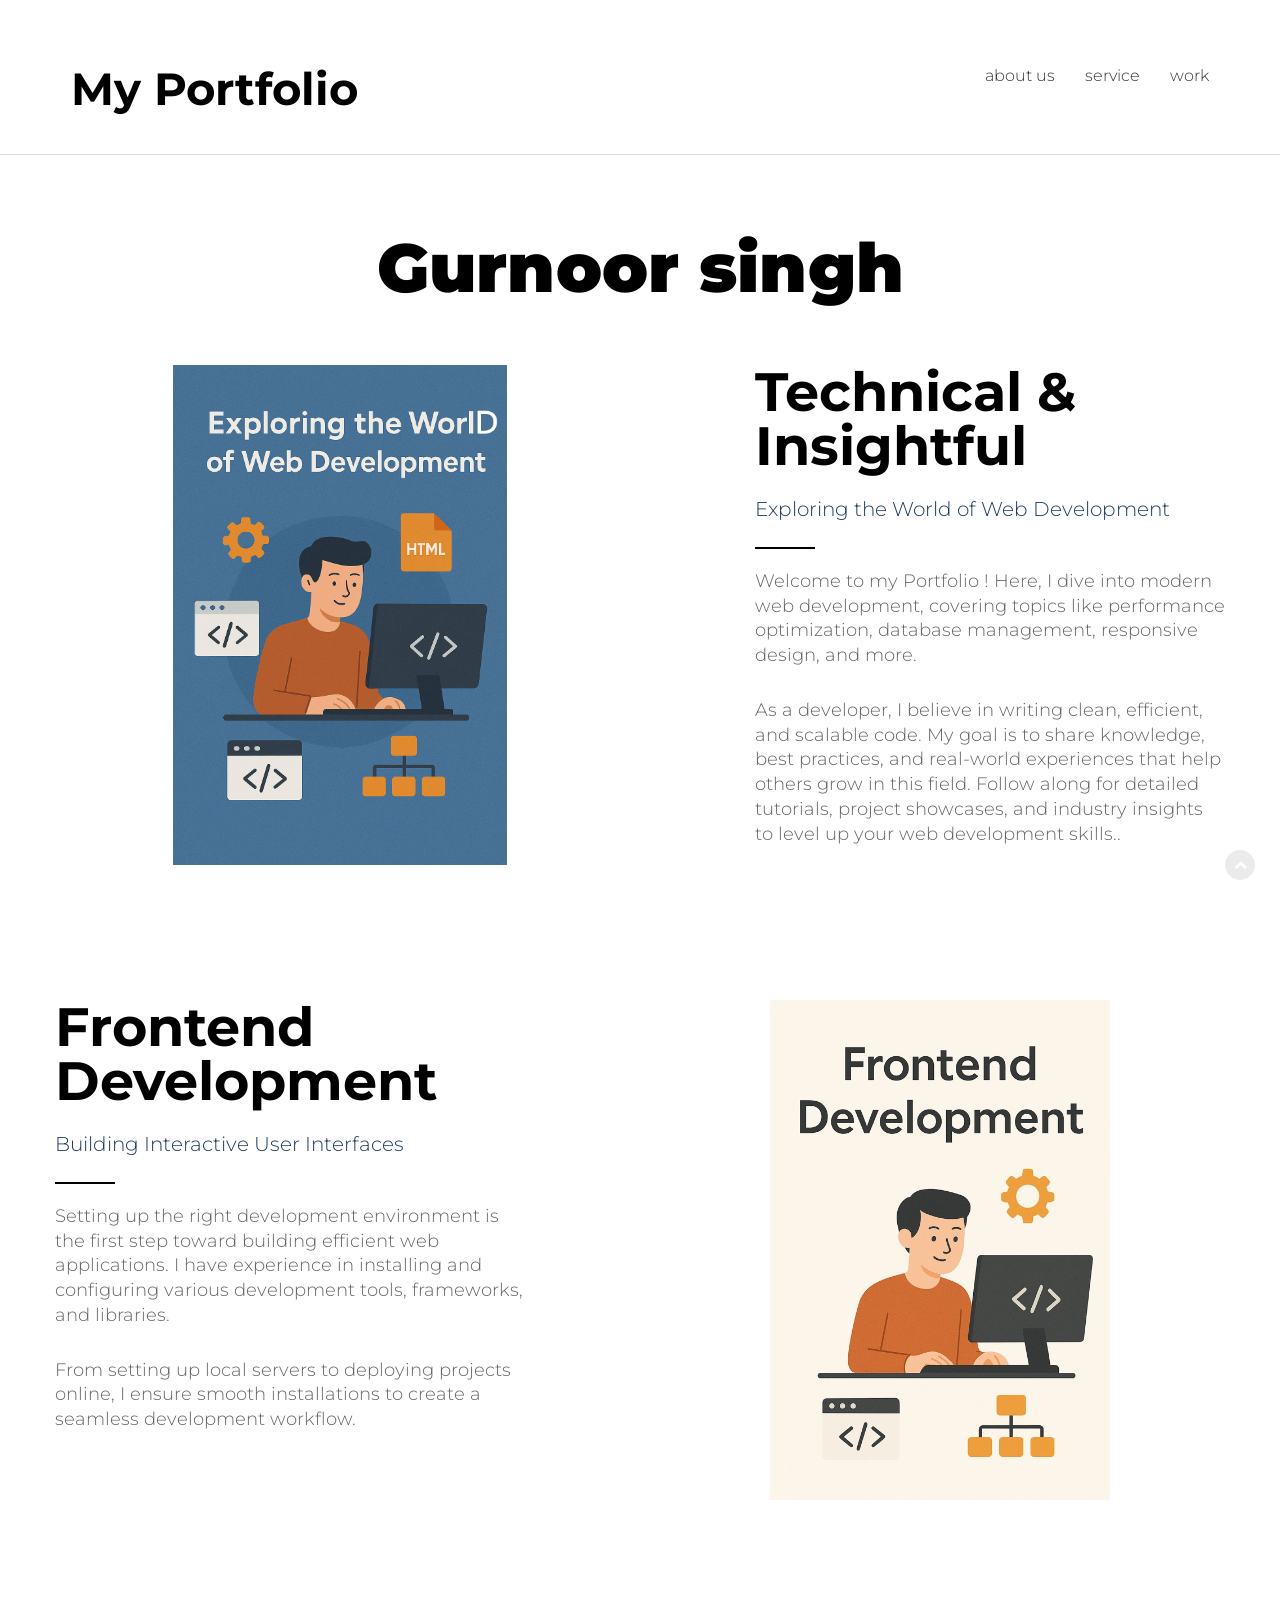
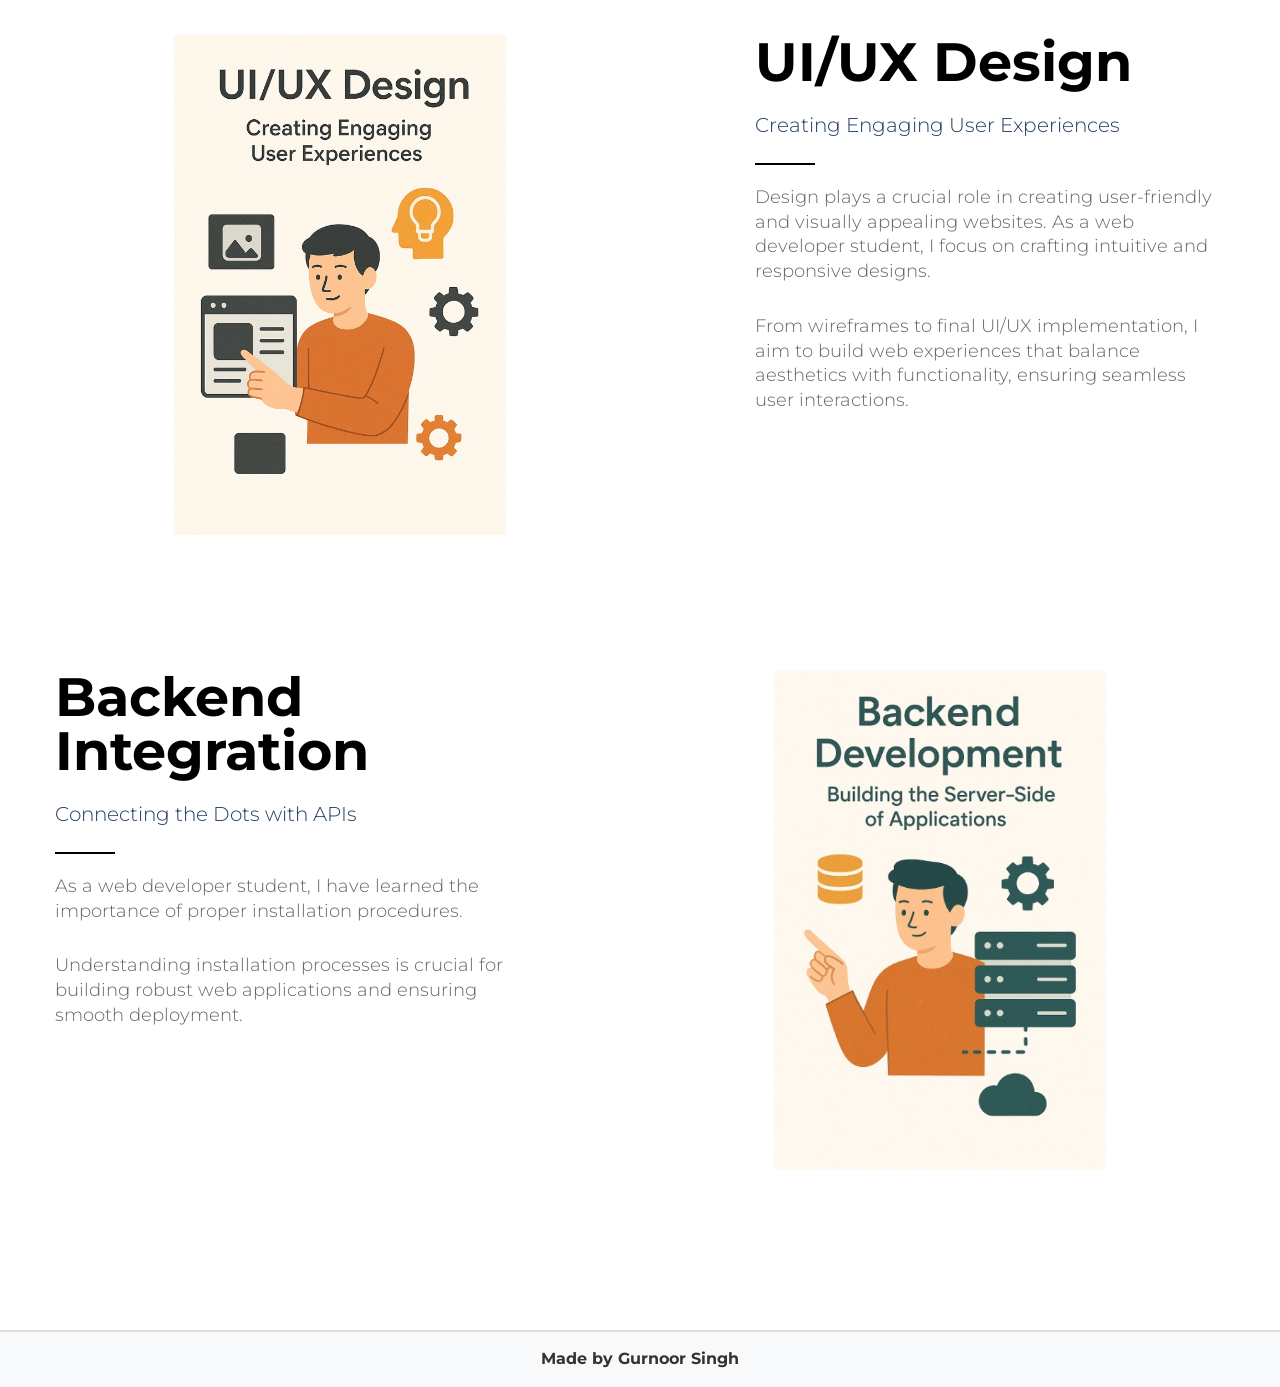
==== commit e3d23481: "code updated" ====
--- a/index.html
+++ b/index.html
@@ -1,11 +1,6 @@
 <!doctype html>
  <head>
-        <meta charset="utf-8">
-        <meta http-equiv="X-UA-Compatible" content="IE=edge,chrome=1">
         <title>My Portfolio</title>
-        <meta name="description" content="">
-        <meta name="viewport" content="width=device-width, initial-scale=1">
-        <link rel="apple-touch-icon" href="apple-touch-icon.png">
         <link href="https://fonts.googleapis.com/css?family=Montserrat:400,700" rel="stylesheet">
 
         <link rel="stylesheet" href="assets/css/fonticons.css">
@@ -45,7 +40,7 @@
                                         <ul class="nav navbar-nav navbar-right">
                                             <li><a href="aboutus.html">about us</a></li>
                                             <li><a href="service.html">service</a></li>
-                                            <li><a href="work.html">work</a></li>
+                                            <li><a href="webdev1.html">work</a></li>
                                           
                                         </ul>    
                                     </div>
